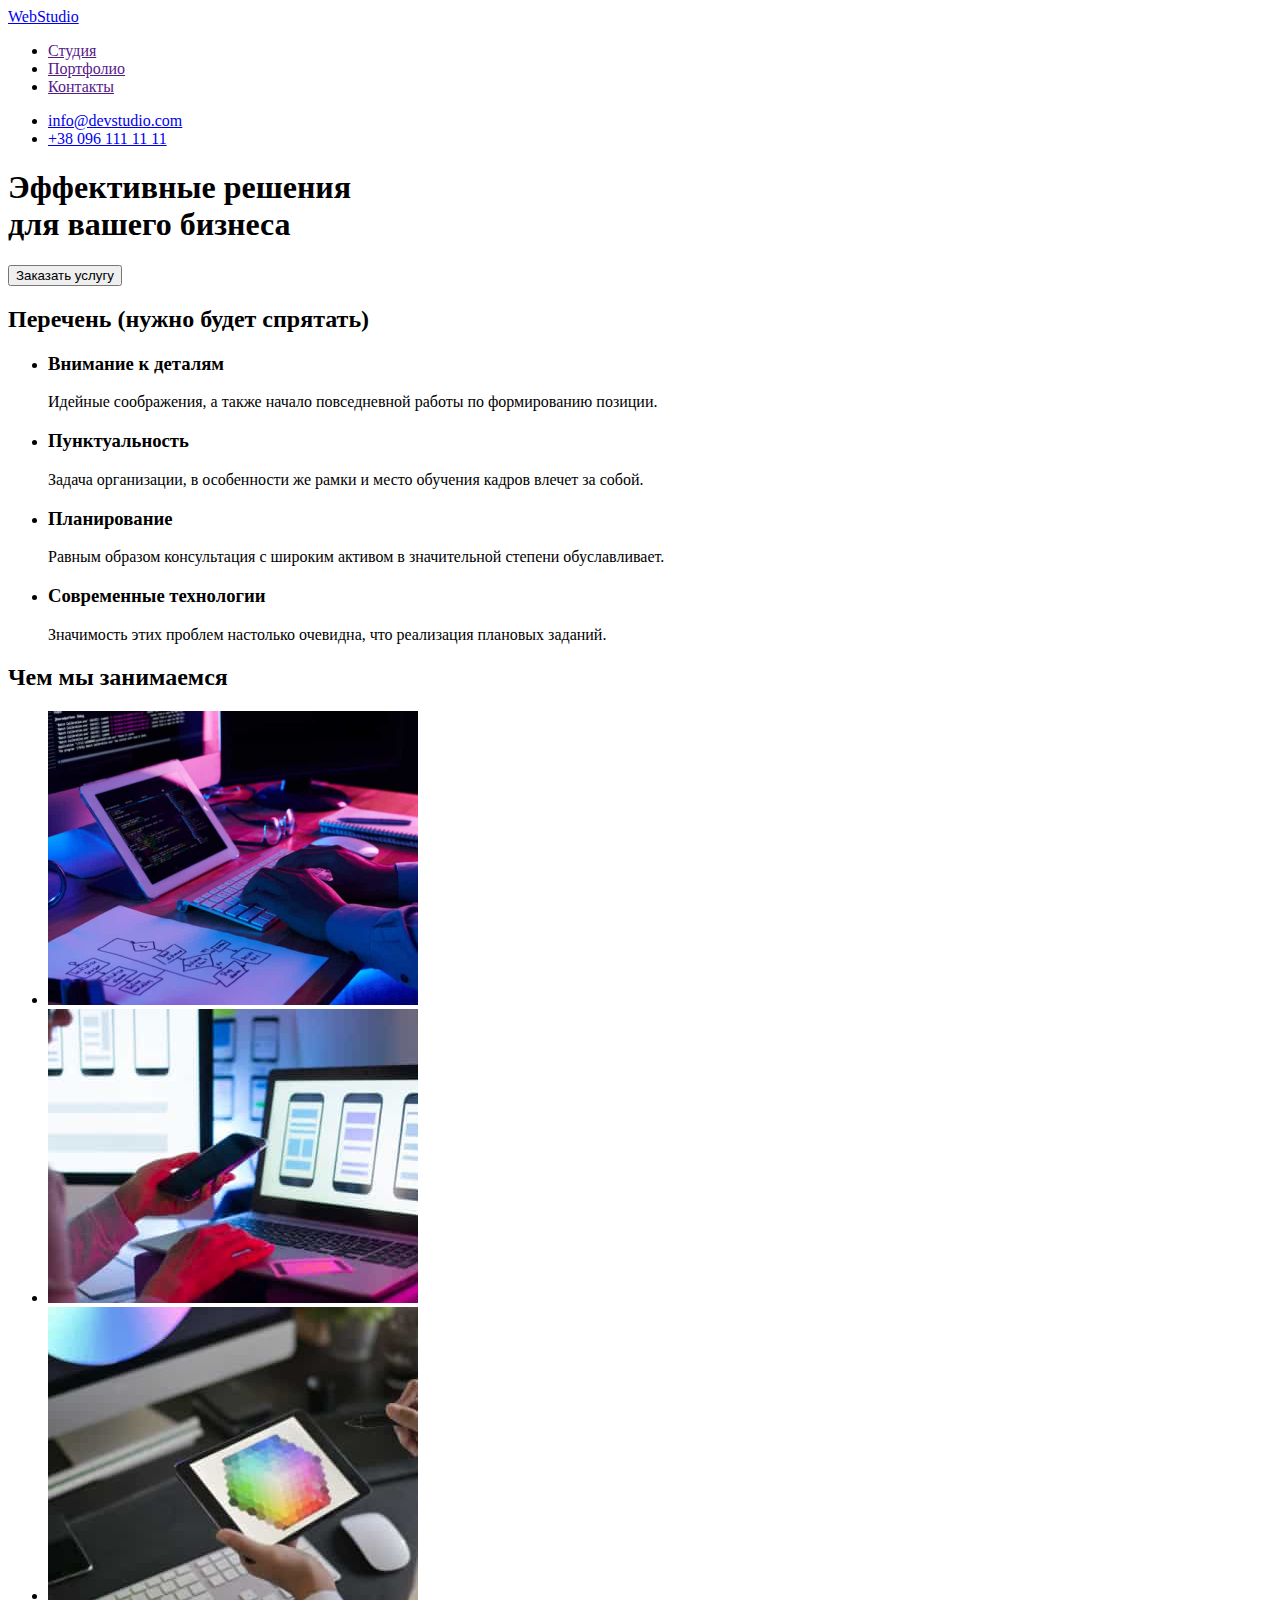
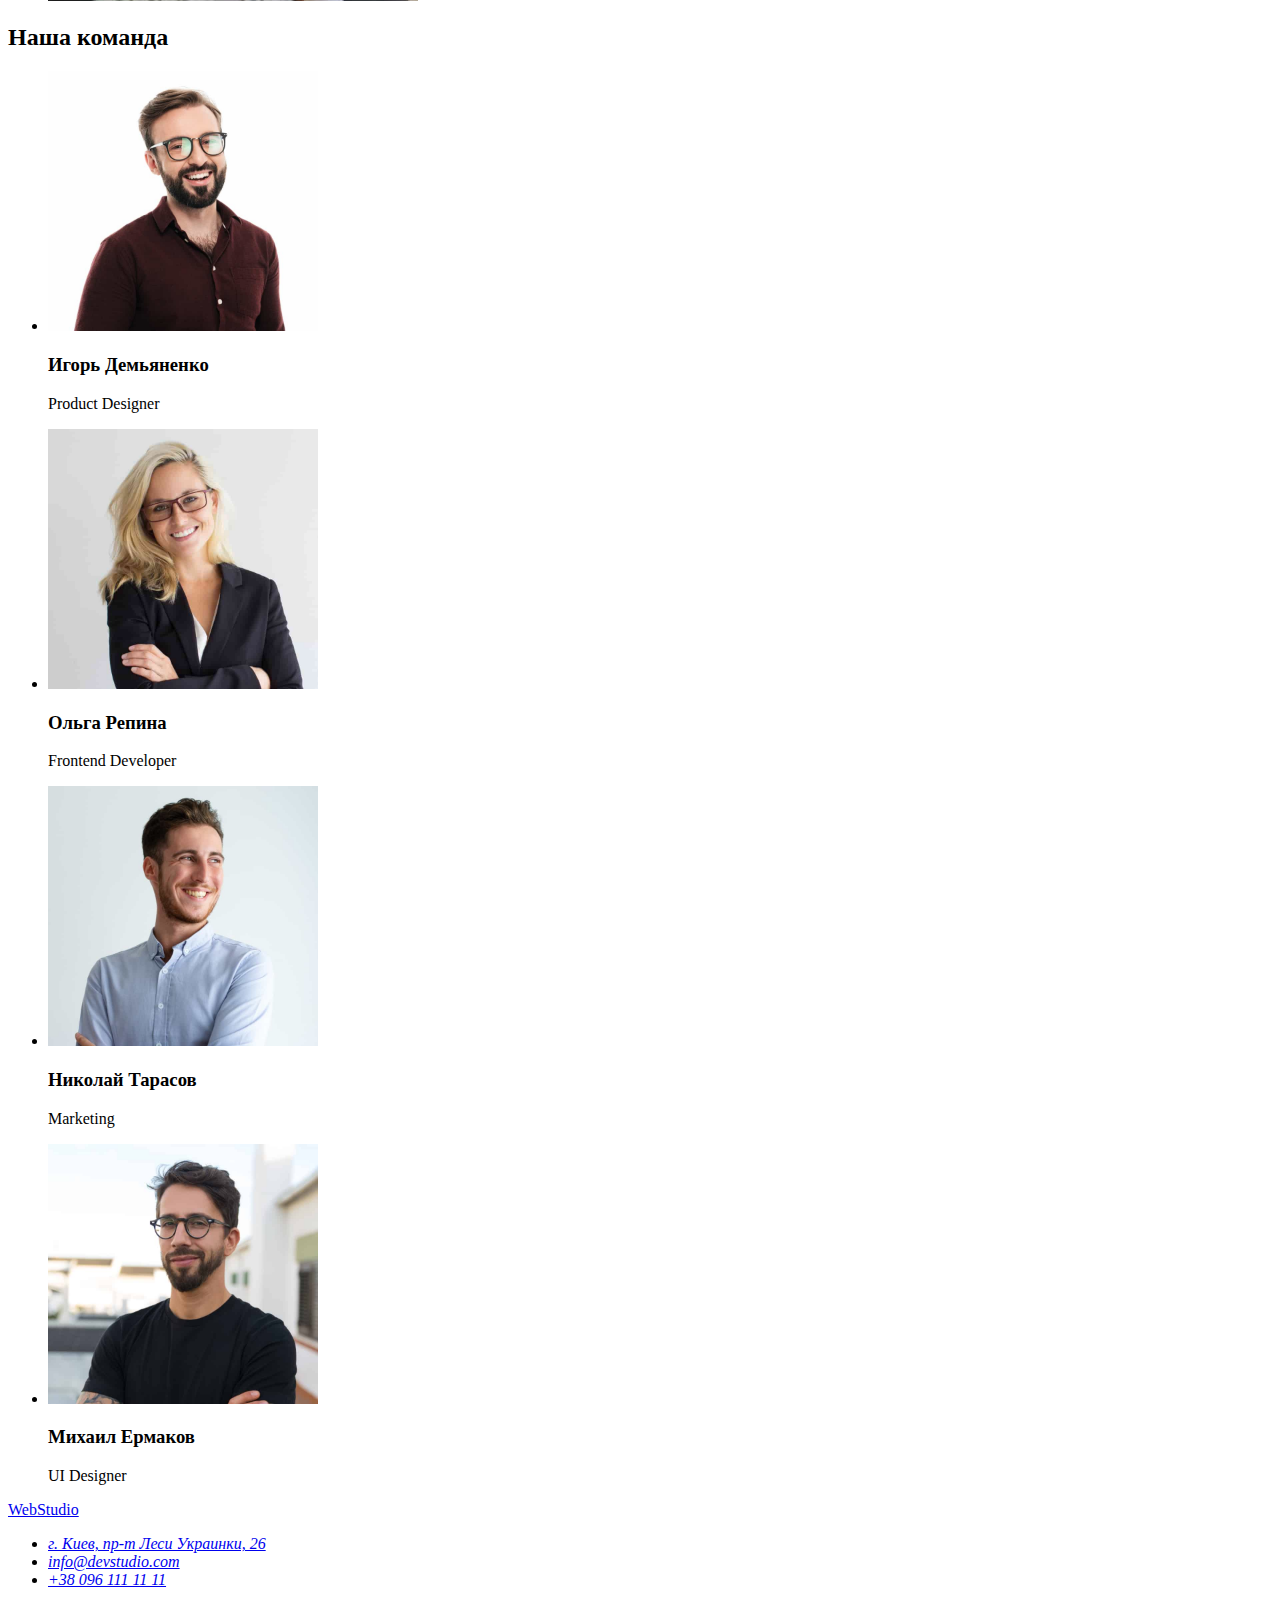
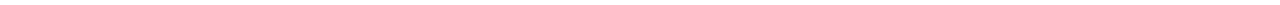
==== index.html @ 1e8e391a "Goit-markup-hw-02-Tsymbaliuk" ====
<!DOCTYPE html>
<html lang="ru">
<head>
    <meta charset="UTF-8">
    <meta http-equiv="X-UA-Compatible" content="IE=edge">
    <meta name="viewport" content="width=device-width, initial-scale=1.0">
    <title>Goit-markup-hw-01</title>
</head>

<body>

    <!--Header-->
    <header>
        <nav>
            <a href="./img/Logo_WebStudio.jpg">WebStudio</a>
            <ul>
                <li><a href="">Студия</a></li>
                <li><a href="">Портфолио</a></li>
                <li><a href="">Контакты</a></li>
            </ul>
        </nav>

            <ul>
                <li><a href="info@devstudio.com">info@devstudio.com</a></li>
                <li><a href="tel:+380961111111">+38 096 111 11 11</a></li>
            </ul>
    </header>

    <!--Main-->
    <main>
        <section>
            <h1>Эффективные решения <br/> для вашего бизнеса</h1>
            <button type="button">Заказать услугу</button>
        </section>

        <section>
            <h2>Перечень (нужно будет спрятать)</h2>
            <ul>
                <li>
                    <h3>Внимание к деталям</h3>
                    <p>Идейные соображения, а также начало повседневной работы по формированию позиции.</p>
                </li>

                <li>
                    <h3>Пунктуальность</h3>
                    <p>Задача организации, в особенности же рамки и место обучения кадров влечет за собой.</p>
                </li>
                <li>
                    <h3>Планирование</h3>
                    <p>Равным образом консультация с широким активом в значительной степени обуславливает.</p>
                </li>
                <li>
                    <h3>Современные технологии</h3>
                    <p>Значимость этих проблем настолько очевидна, что реализация плановых заданий.</p>
                </li>
            </ul>
        </section>

        <section>
            <h2>Чем мы занимаемся</h2>
            <ul>
                <li>
                    <img src="./img/Foto_1.jpg" alt="Programist pratsue za noutom" width="370" height="294">
                </li>

                <li>
                    <img src="./img/Foto_2.jpg" alt="Programist z telefonom ta noutom" width="370" height="294">
                </li>

                <li>
                    <img src="./img/Foto_3.jpg" alt="Ipad v rukah klienta" width="370" height="294">
                </li>
            </ul>
        </section>

        <section>
            <h2>Наша команда</h2>
                <ul>
                    <li>
                        <img src="./img/Igor.jpg" alt="Foto Igor" width="270" height="260">
                            <h3>Игорь Демьяненко</h3>
                                <p lang="en">Product Designer</p>
                    </li>
                    <li>
                        <img src="./img/Olga.jpg" alt="Foto Olga" width="270" height="260">
                            <h3>Ольга Репина</h3>
                                <p lang="en">Frontend Developer</p>
                    </li>
                    <li>
                        <img src="./img/Nikolay.jpg" alt="Foto Nikolay" width="270" height="260">
                            <h3>Николай Тарасов</h3>
                                <p lang="en">Marketing</p>
                    </li>
                    <li>
                        <img src="./img/Mihail.jpg" alt="Foto Mihail" width="270" height="260">
                            <h3>Михаил Ермаков</h3>
                                <p lang="en">UI Designer</p>
                    </li>
                </ul>
        </section>
    </main>

    <!--Fotter-->
    <footer>
        <div>
            <a href="./img/Logo_WebStudio.jpg">WebStudio</a>
            <address>
                <ul>
                    <li><a href="https://goo.gl/maps/1LbGTkgGGpXqYZ2G8" target="_blank" rel="noopener noreferrer">г. Киев, пр-т Леси Украинки, 26</a></li>
                    <li><a href="info@devstudio.com">info@devstudio.com</a></li>
                    <li><a href="tel:+380961111111">+38 096 111 11 11</a></li>
                </ul>
            </address>
        </div>
    </footer>

</body>
</html>
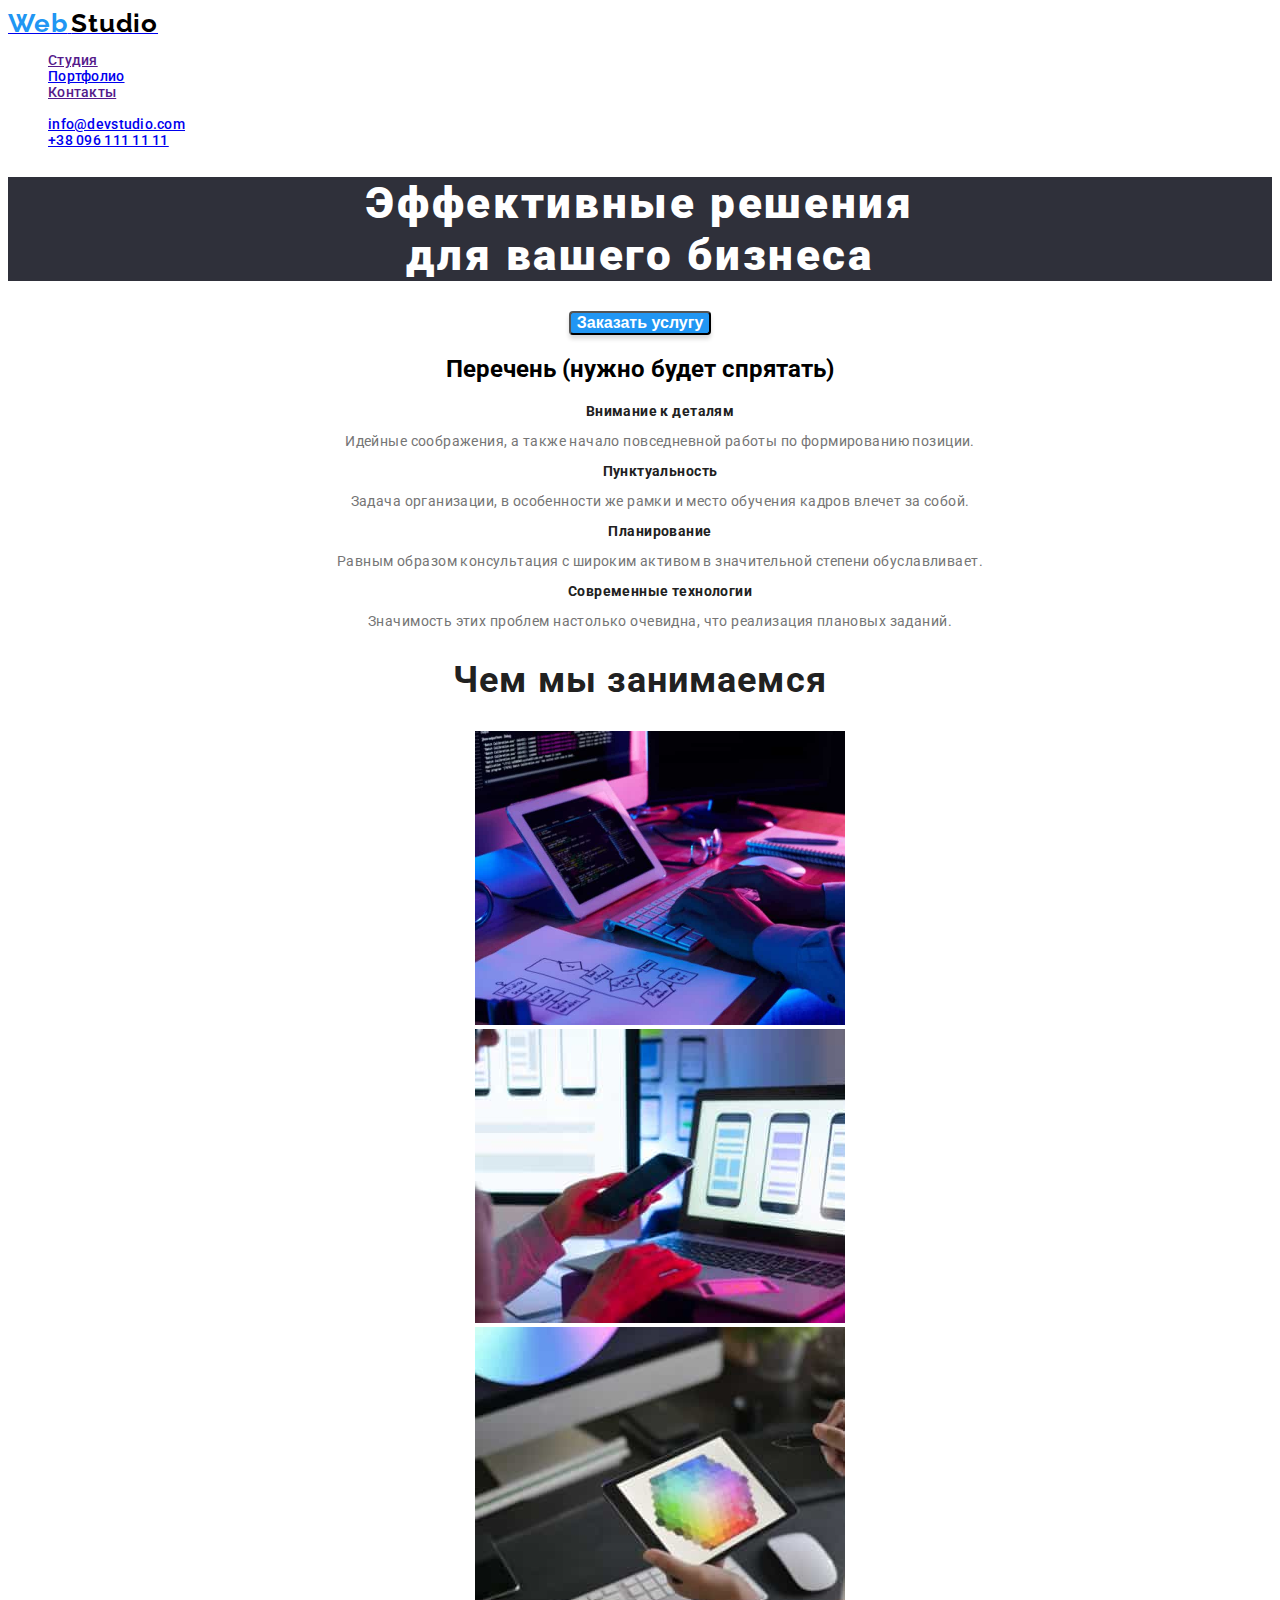
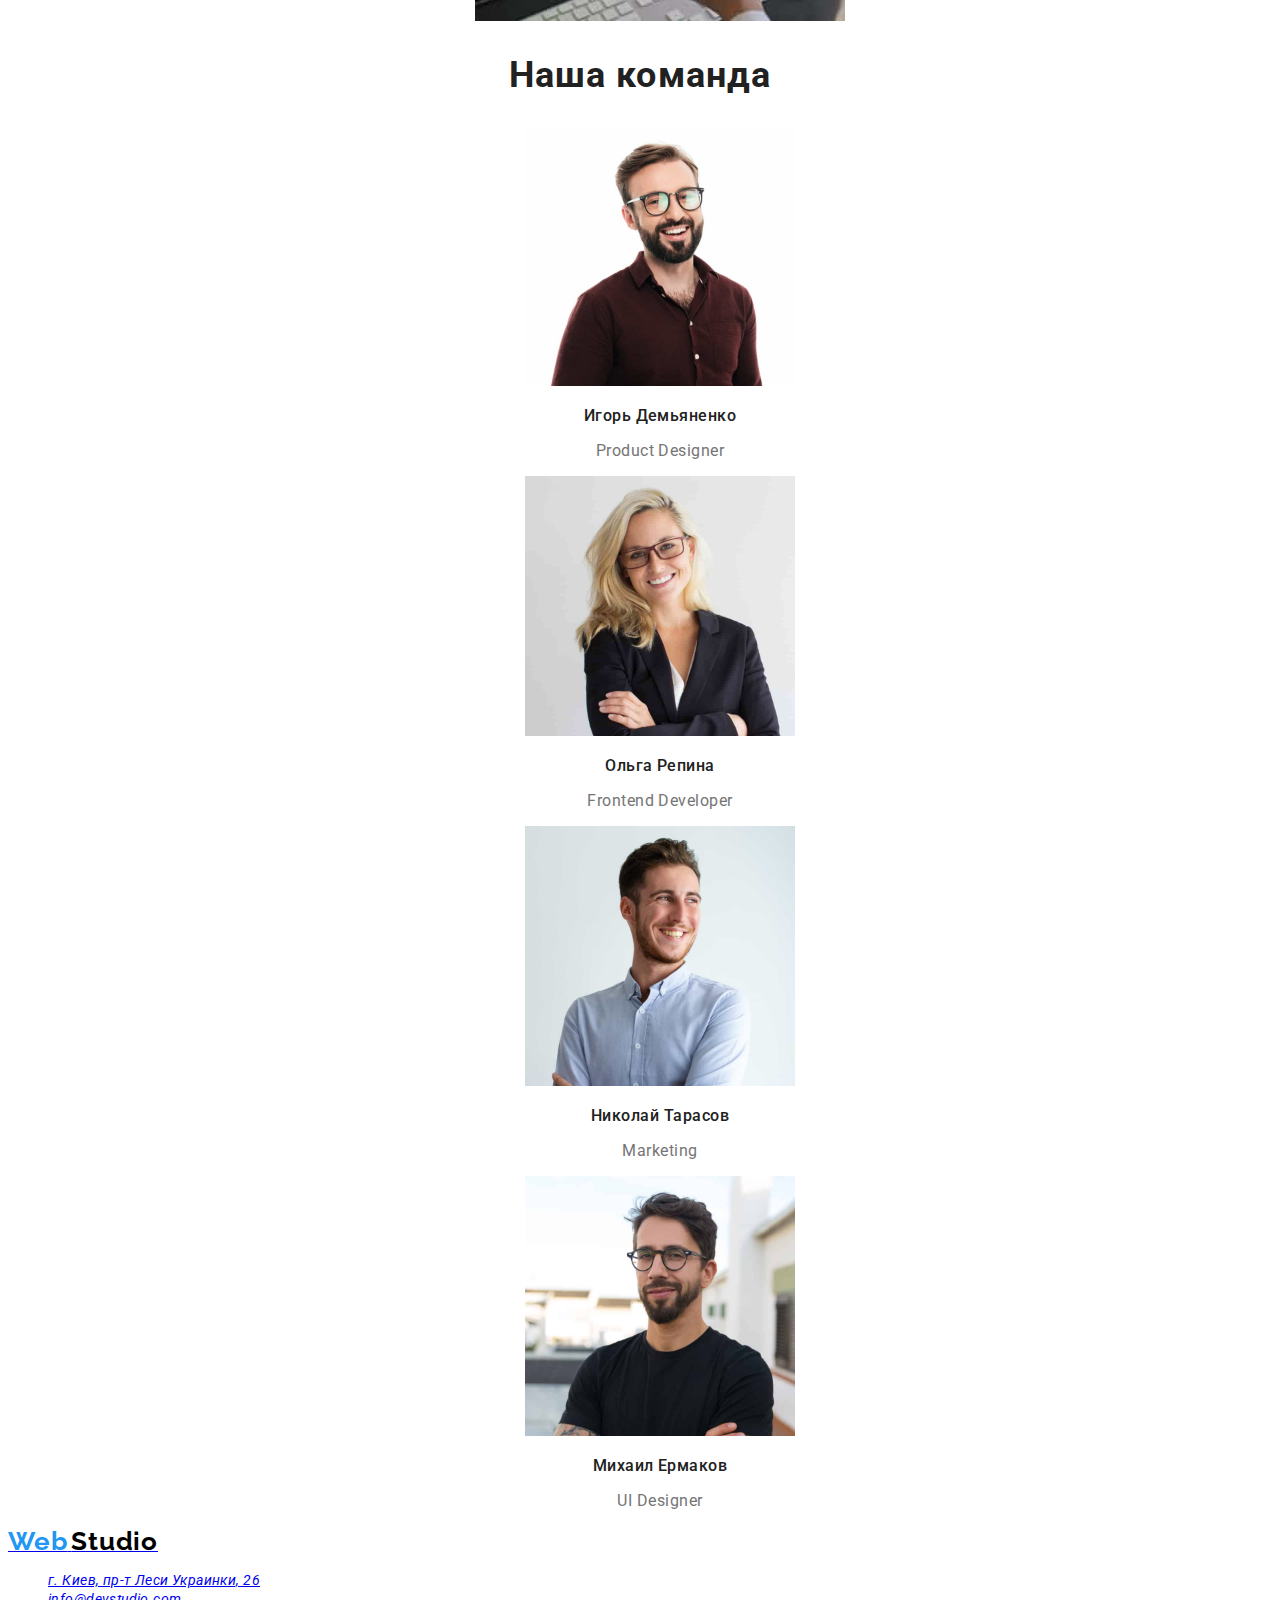
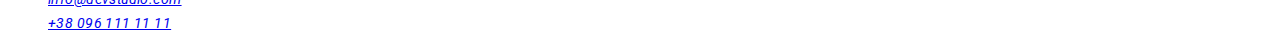
==== commit aaf1ba56: "Goit-markup-hw-02-Tsymbaliuk" ====
--- a/index.html
+++ b/index.html
@@ -4,111 +4,120 @@
     <meta charset="UTF-8">
     <meta http-equiv="X-UA-Compatible" content="IE=edge">
     <meta name="viewport" content="width=device-width, initial-scale=1.0">
-    <title>Goit-markup-hw-01</title>
+    <title>Goit-markup-hw-02</title>
+    <link href="https://fonts.googleapis.com/css2?family=Raleway:wght@700&family=Roboto:wght@400;500;700;900&display=swap"
+    rel="stylesheet"/>
+    <link rel="stylesheet" href="./css/styles.css"/>
 </head>
 
 <body>
 
     <!--Header-->
-    <header>
-        <nav>
-            <a href="./img/Logo_WebStudio.jpg">WebStudio</a>
-            <ul>
-                <li><a href="">Студия</a></li>
-                <li><a href="">Портфолио</a></li>
-                <li><a href="">Контакты</a></li>
+    <header class="header">
+        <nav class="header-nav link">
+            <a href="./img/Logo_WebStudio.jpg">
+                <span class="header-logo-web link">Web</span>
+                    <span class="header-logo-studio link">Studio</span>
+            </a>
+            <ul class="header-list">
+                <li class="header-item link"><a href="">Студия</a></li>
+                <li class="header-item link"><a href="./portfolio.html">Портфолио</a></li>
+                <li class="header-item link"><a href="">Контакты</a></li>
             </ul>
         </nav>
 
             <ul>
-                <li><a href="info@devstudio.com">info@devstudio.com</a></li>
-                <li><a href="tel:+380961111111">+38 096 111 11 11</a></li>
+                <li class="header-mail link"><a href="info@devstudio.com">info@devstudio.com</a></li>
+                <li class="header-tel link"><a href="tel:+380961111111">+38 096 111 11 11</a></li>
             </ul>
     </header>
 
     <!--Main-->
     <main>
         <section>
-            <h1>Эффективные решения <br/> для вашего бизнеса</h1>
-            <button type="button">Заказать услугу</button>
+            <h1 class="first-title">Эффективные решения <br/> для вашего бизнеса</h1>
+            <button type="button" class="header-button">Заказать услугу</button>
         </section>
 
         <section>
-            <h2>Перечень (нужно будет спрятать)</h2>
-            <ul>
-                <li>
-                    <h3>Внимание к деталям</h3>
-                    <p>Идейные соображения, а также начало повседневной работы по формированию позиции.</p>
+            <h2 class="second-title">Перечень (нужно будет спрятать)</h2>
+            <ul class="sekond-list">
+                <li class="second-item">
+                    <h3 class="second-name">Внимание к деталям</h3>
+                    <p class="second-text">Идейные соображения, а также начало повседневной работы по формированию позиции.</p>
                 </li>
 
-                <li>
-                    <h3>Пунктуальность</h3>
-                    <p>Задача организации, в особенности же рамки и место обучения кадров влечет за собой.</p>
+                <li class="second-item">
+                    <h3 class="second-name">Пунктуальность</h3>
+                    <p class="second-text">Задача организации, в особенности же рамки и место обучения кадров влечет за собой.</p>
                 </li>
-                <li>
-                    <h3>Планирование</h3>
-                    <p>Равным образом консультация с широким активом в значительной степени обуславливает.</p>
+                <li class="second-item">
+                    <h3 class="second-name">Планирование</h3>
+                    <p class="second-text">Равным образом консультация с широким активом в значительной степени обуславливает.</p>
                 </li>
-                <li>
-                    <h3>Современные технологии</h3>
-                    <p>Значимость этих проблем настолько очевидна, что реализация плановых заданий.</p>
+                <li class="second-item">
+                    <h3 class="second-name">Современные технологии</h3>
+                    <p class="second-text">Значимость этих проблем настолько очевидна, что реализация плановых заданий.</p>
                 </li>
             </ul>
         </section>
 
         <section>
-            <h2>Чем мы занимаемся</h2>
-            <ul>
-                <li>
+            <h2 class="third-title">Чем мы занимаемся</h2>
+            <ul class="foto-list">
+                <li class="foto-item">
                     <img src="./img/Foto_1.jpg" alt="Programist pratsue za noutom" width="370" height="294">
                 </li>
 
-                <li>
+                <li class="foto-item">
                     <img src="./img/Foto_2.jpg" alt="Programist z telefonom ta noutom" width="370" height="294">
                 </li>
 
-                <li>
+                <li class="foto-item">
                     <img src="./img/Foto_3.jpg" alt="Ipad v rukah klienta" width="370" height="294">
                 </li>
             </ul>
         </section>
 
         <section>
-            <h2>Наша команда</h2>
-                <ul>
-                    <li>
+            <h2 class="fourth-title">Наша команда</h2>
+                <ul class="name-list">
+                    <li class="name-item">
                         <img src="./img/Igor.jpg" alt="Foto Igor" width="270" height="260">
-                            <h3>Игорь Демьяненко</h3>
-                                <p lang="en">Product Designer</p>
+                            <h3 class="name">Игорь Демьяненко</h3>
+                                <p lang="en" class="work-item">Product Designer</p>
                     </li>
-                    <li>
+                    <li class="name-item">
                         <img src="./img/Olga.jpg" alt="Foto Olga" width="270" height="260">
-                            <h3>Ольга Репина</h3>
-                                <p lang="en">Frontend Developer</p>
+                            <h3 class="name">Ольга Репина</h3>
+                                <p lang="en" class="work-item">Frontend Developer</p>
                     </li>
-                    <li>
+                    <li class="name-item">
                         <img src="./img/Nikolay.jpg" alt="Foto Nikolay" width="270" height="260">
-                            <h3>Николай Тарасов</h3>
-                                <p lang="en">Marketing</p>
+                            <h3 class="name">Николай Тарасов</h3>
+                                <p lang="en" class="work-item">Marketing</p>
                     </li>
-                    <li>
+                    <li class="name-item">
                         <img src="./img/Mihail.jpg" alt="Foto Mihail" width="270" height="260">
-                            <h3>Михаил Ермаков</h3>
-                                <p lang="en">UI Designer</p>
+                            <h3 class="name">Михаил Ермаков</h3>
+                                <p lang="en" class="work-item">UI Designer</p>
                     </li>
                 </ul>
         </section>
     </main>
 
     <!--Fotter-->
-    <footer>
+    <footer class="footer">
         <div>
-            <a href="./img/Logo_WebStudio.jpg">WebStudio</a>
+            <a href="./img/Logo_WebStudio.jpg">
+                <span class="footer-logo-web link">Web</span>
+                <span class="footer-logo-studio link">Studio</span>
+            </a>
             <address>
-                <ul>
-                    <li><a href="https://goo.gl/maps/1LbGTkgGGpXqYZ2G8" target="_blank" rel="noopener noreferrer">г. Киев, пр-т Леси Украинки, 26</a></li>
-                    <li><a href="info@devstudio.com">info@devstudio.com</a></li>
-                    <li><a href="tel:+380961111111">+38 096 111 11 11</a></li>
+                <ul class="footer-list">
+                    <li class="footer-sait link"><a href="https://goo.gl/maps/1LbGTkgGGpXqYZ2G8" target="_blank" rel="noopener noreferrer">г. Киев, пр-т Леси Украинки, 26</a></li>
+                    <li class="footer-mail link"><a href="info@devstudio.com">info@devstudio.com</a></li>
+                    <li class="footer-tel link"><a href="tel:+380961111111">+38 096 111 11 11</a></li>
                 </ul>
             </address>
         </div>
--- a/css/styles.css
+++ b/css/styles.css
@@ -0,0 +1,162 @@
+/* Heder*/
+
+.header-logo-web,
+.footer-logo-web {
+    font-family: Raleway;
+    font-weight: 700;
+    font-size: 26px;
+    line-height: 1,19;
+    letter-spacing: 0.03em;
+    color: #2196F3;
+}
+
+.header-logo-studio,
+.footer-logo-studio {
+    font-family: Raleway;
+    font-weight: 700;
+    font-size: 26px;
+    line-height: 1,19;
+    letter-spacing: 0.03em;
+    color: #000000;
+}
+
+ul {
+    list-style: none;
+}
+
+.header-list {
+    font-family: Roboto;
+    font-weight: 500;
+    font-size: 14px;
+    line-height: 1,14;
+    letter-spacing: 0.02em;
+    color: #212121;
+}
+
+.header-list:hover,
+.header-list:focus,
+.header-list:active {
+    color: #2196F3;
+}
+
+.link {
+    text-decoration: none;
+}
+
+.header-mail, 
+.header-tel {
+    font-family: Roboto;
+    font-weight: 500;
+    font-size: 14px;
+    line-height: 1,14;
+    letter-spacing: 0.02em;
+    color: #757575;
+}
+
+.header-mail:hover,
+.header-mail:focus,
+.header-mail:active,
+.header-tel:hover,
+.header-tel:focus,
+.header-tel:active {
+    color: #2196F3;
+}
+
+/* Main */
+
+main {
+   font-family: Roboto;
+    text-align: center;
+}
+
+.first-title {
+    font-weight: 900;
+    font-size: 44px;
+    line-height: 1,36;
+    letter-spacing: 0.06em;
+    background: #2F303A;
+    color: #FFFFFF;
+}
+
+.header-button {
+    font-weight: 700;
+    font-size: 16px;
+    line-height: 1,88;
+    color: #FFFFFF;
+    background: #2196F3;
+    box-shadow: 0px 4px 4px rgba(0, 0, 0, 0.15);
+    border-radius: 4px;
+}
+
+.second-name {
+    font-weight: 700;
+    font-size: 14px;
+    line-height: 1,14;
+    letter-spacing: 0.03em;
+    color: #212121;
+}
+
+.second-text {
+    font-weight: 400;
+    font-size: 14px;
+    line-height: 1,71;
+    letter-spacing: 0.03em;
+    color: #757575;
+}
+
+.third-title,
+.fourth-title {
+    font-weight: 700;
+    font-size: 36px;
+    line-height: 1,17;
+    text-align: center;
+    letter-spacing: 0.03em;
+    color: #212121;
+}
+
+.foto-item {
+    text-align: center;
+}
+
+.name-list {
+    text-align: center;
+}
+.name {
+    font-weight: 500;
+    font-size: 16px;
+    line-height: 1,19;
+    letter-spacing: 0.03em;
+    color: #212121;
+}
+
+.work-item {
+    font-weight: 400;
+    font-size: 16px;
+    line-height: 1,19;
+    letter-spacing: 0.03em;
+    color: #757575;
+}
+
+/* Footer */
+
+
+.footer-list {
+    font-family: Roboto;
+}
+
+.footer-sait {
+    font-weight: 400;
+    font-size: 14px;
+    line-height: 1,71;
+    letter-spacing: 0.03em;
+    color: #FFFFFF;
+}
+
+.footer-mail,
+.footer-tel {
+    font-weight: 400;
+    font-size: 14px;
+    line-height: 1.71;
+    letter-spacing: 0.03em;
+    color: rgba(255, 255, 255, 0.6);
+}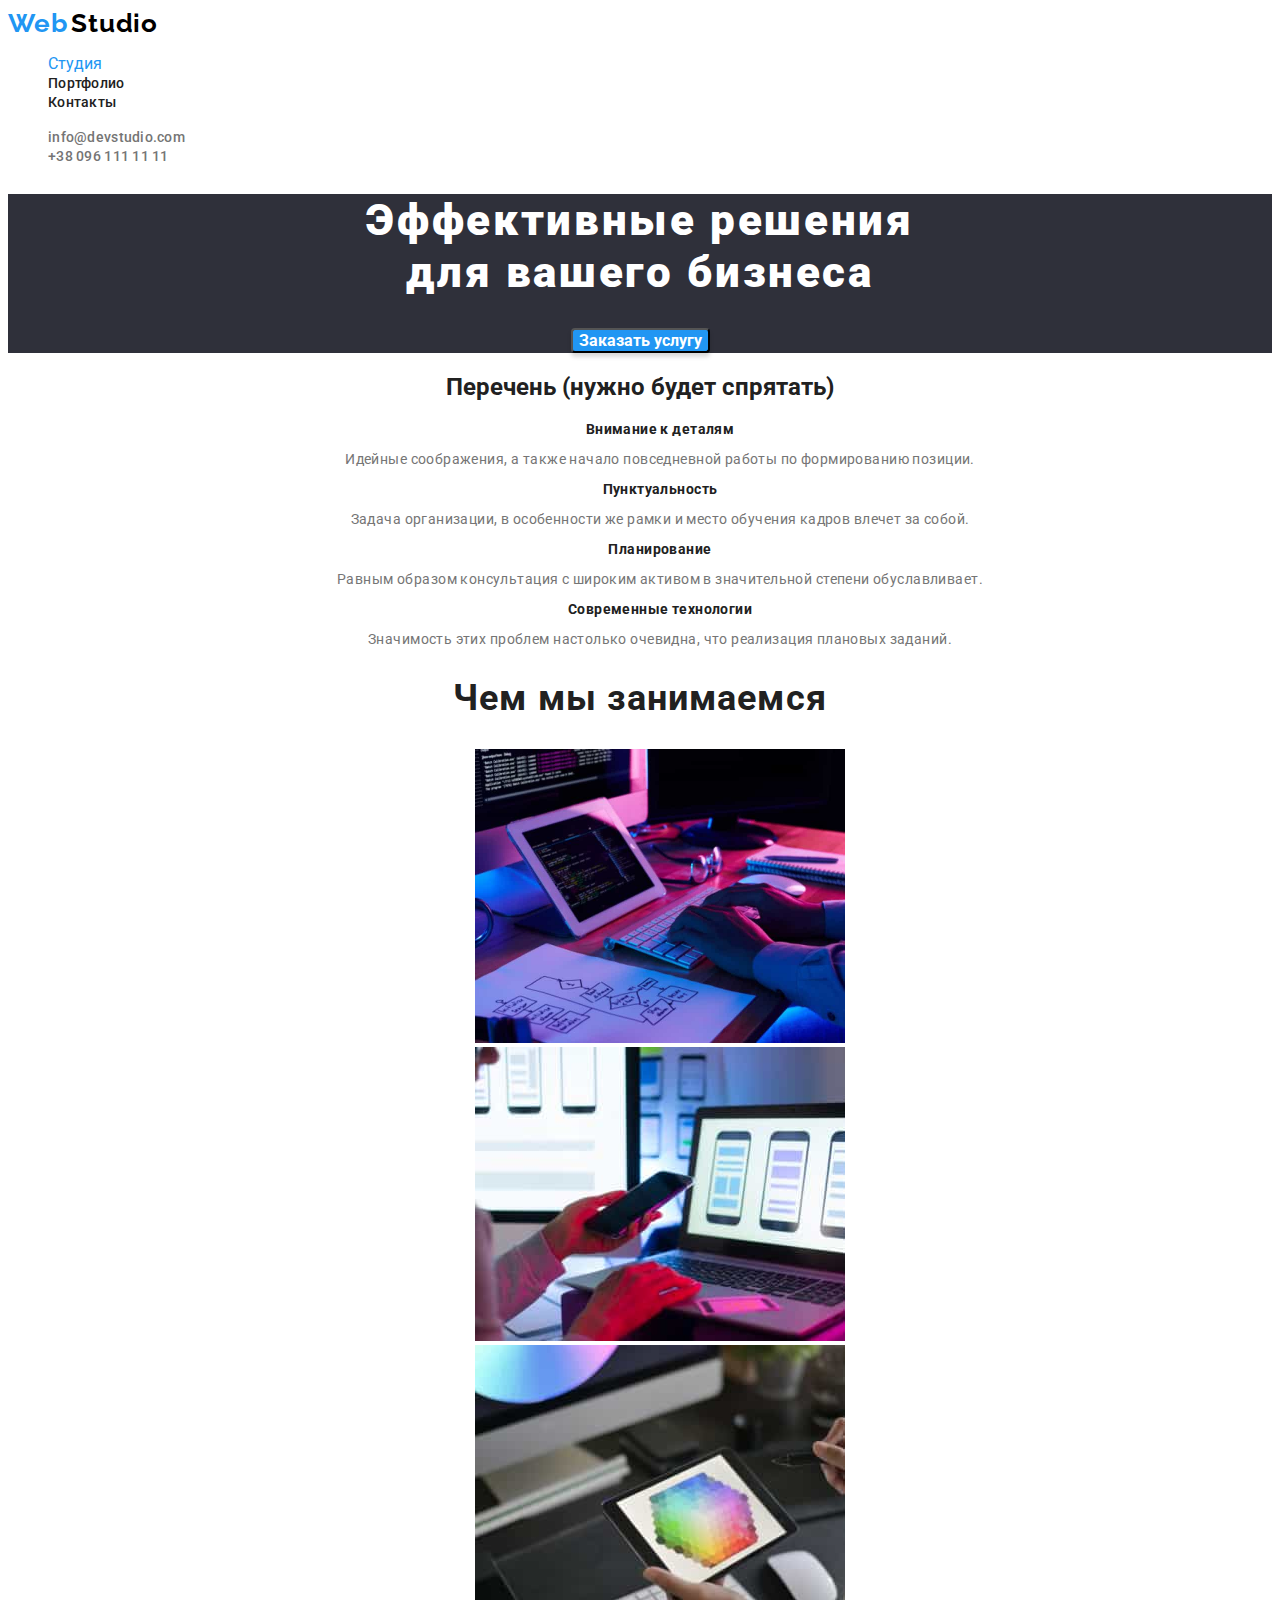
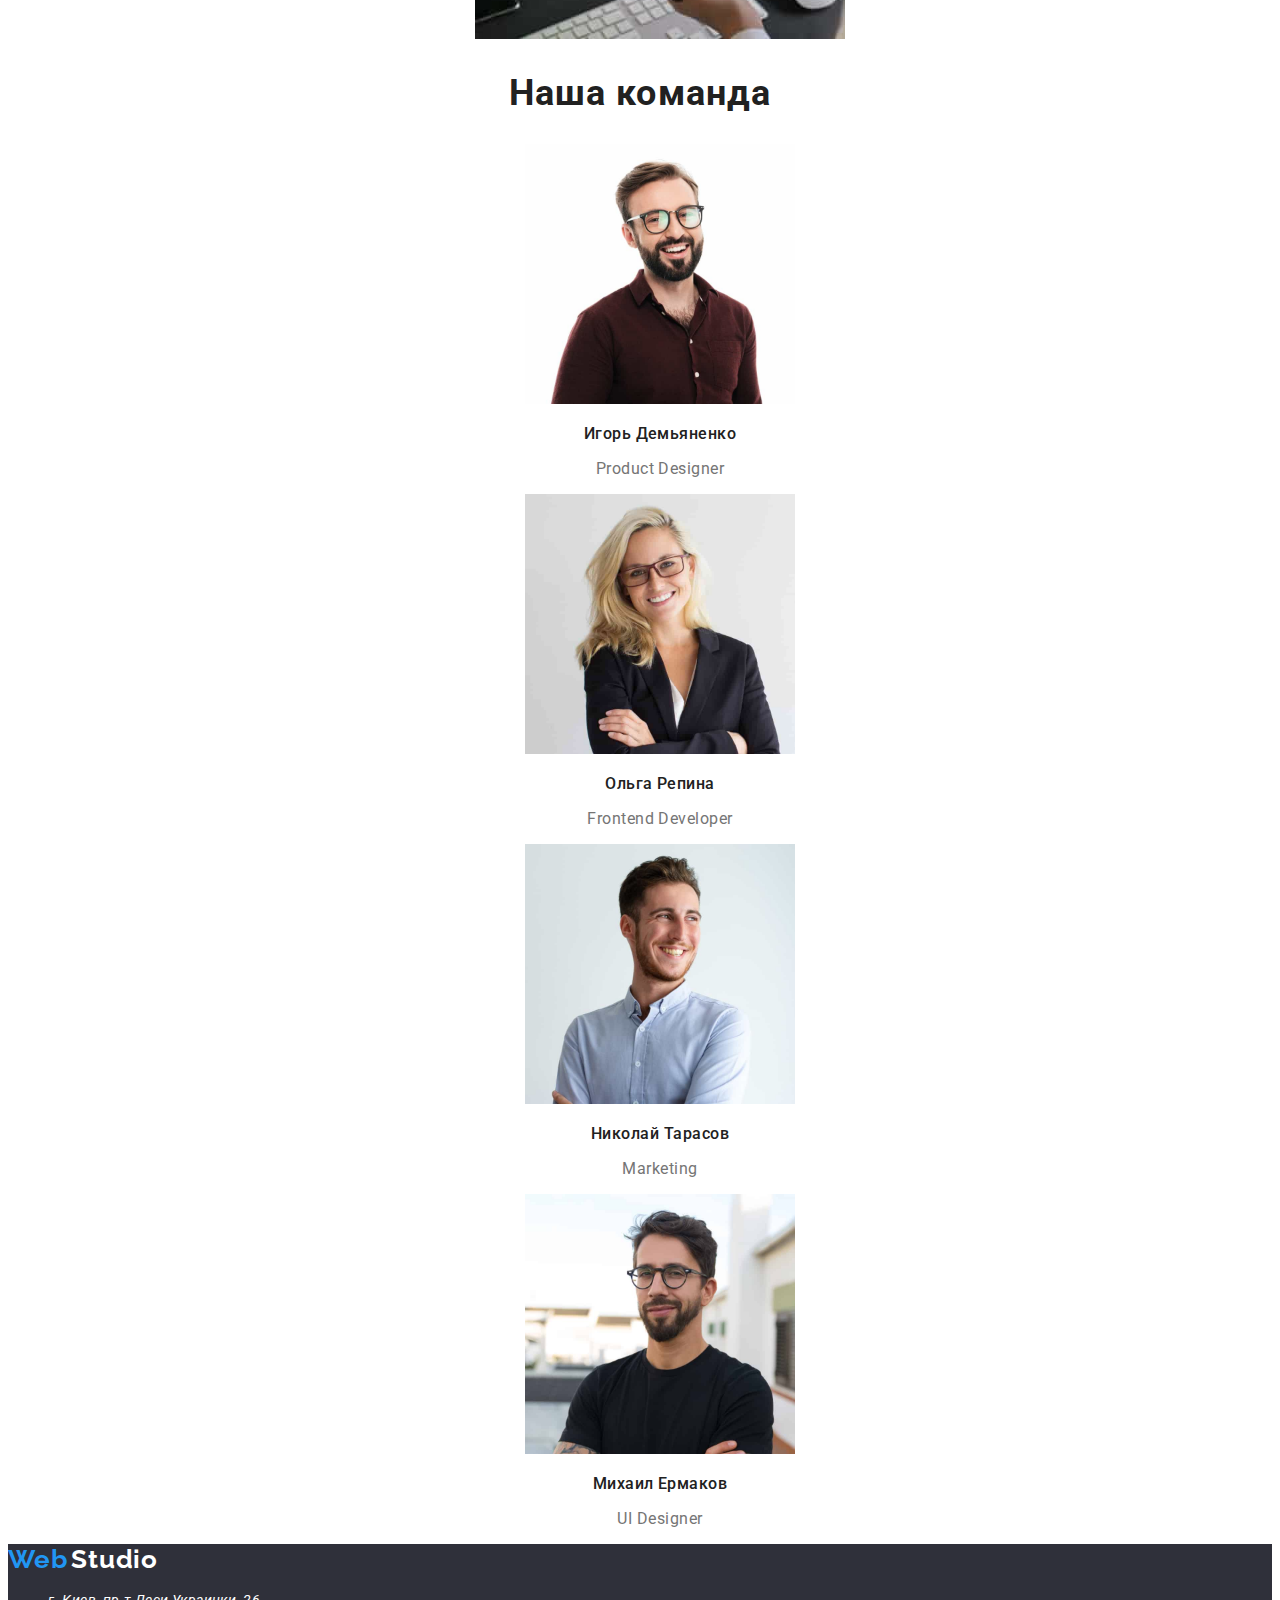
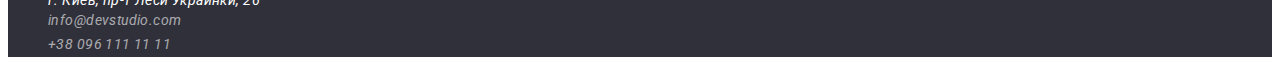
==== commit 3ea05396: "Goit-markup-hw-02-Tsymbaliuk" ====
--- a/index.html
+++ b/index.html
@@ -5,8 +5,10 @@
     <meta http-equiv="X-UA-Compatible" content="IE=edge">
     <meta name="viewport" content="width=device-width, initial-scale=1.0">
     <title>Goit-markup-hw-02</title>
+    <link rel="preconnect" href="https://fonts.googleapis.com">
+    <link rel="preconnect" href="https://fonts.gstatic.com" crossorigin>
     <link href="https://fonts.googleapis.com/css2?family=Raleway:wght@700&family=Roboto:wght@400;500;700;900&display=swap"
-    rel="stylesheet"/>
+        rel="stylesheet"/>
     <link rel="stylesheet" href="./css/styles.css"/>
 </head>
 
@@ -14,28 +16,28 @@
 
     <!--Header-->
     <header class="header">
-        <nav class="header-nav link">
-            <a href="./img/Logo_WebStudio.jpg">
-                <span class="header-logo-web link">Web</span>
-                    <span class="header-logo-studio link">Studio</span>
+        <nav class="header-nav">
+            <a href="./img/Logo_WebStudio.jpg" class="link">
+                <span class="header-logo-web">Web</span>
+                    <span class="header-logo-studio">Studio</span>
             </a>
             <ul class="header-list">
-                <li class="header-item link"><a href="">Студия</a></li>
-                <li class="header-item link"><a href="./portfolio.html">Портфолио</a></li>
-                <li class="header-item link"><a href="">Контакты</a></li>
+                <li><a href="" class="header-item-studia link">Студия</a></li>
+                <li><a href="./portfolio.html" class="header-item link">Портфолио</a></li>
+                <li><a href="" class="header-item link">Контакты</a></li>
             </ul>
         </nav>
 
             <ul>
-                <li class="header-mail link"><a href="info@devstudio.com">info@devstudio.com</a></li>
-                <li class="header-tel link"><a href="tel:+380961111111">+38 096 111 11 11</a></li>
+                <li><a href="info@devstudio.com" class="header-mail link">info@devstudio.com</a></li>
+                <li><a href="tel:+380961111111" class="header-tel link">+38 096 111 11 11</a></li>
             </ul>
     </header>
 
     <!--Main-->
     <main>
-        <section>
-            <h1 class="first-title">Эффективные решения <br/> для вашего бизнеса</h1>
+        <section class="first-title">
+            <h1 class="first-title-name">Эффективные решения <br/> для вашего бизнеса</h1>
             <button type="button" class="header-button">Заказать услугу</button>
         </section>
 
@@ -109,15 +111,15 @@
     <!--Fotter-->
     <footer class="footer">
         <div>
-            <a href="./img/Logo_WebStudio.jpg">
-                <span class="footer-logo-web link">Web</span>
-                <span class="footer-logo-studio link">Studio</span>
+            <a href="./img/Logo_WebStudio.jpg" class="link">
+                <span class="footer-logo-web">Web</span>
+                    <span class="footer-logo-studio">Studio</span>
             </a>
             <address>
                 <ul class="footer-list">
-                    <li class="footer-sait link"><a href="https://goo.gl/maps/1LbGTkgGGpXqYZ2G8" target="_blank" rel="noopener noreferrer">г. Киев, пр-т Леси Украинки, 26</a></li>
-                    <li class="footer-mail link"><a href="info@devstudio.com">info@devstudio.com</a></li>
-                    <li class="footer-tel link"><a href="tel:+380961111111">+38 096 111 11 11</a></li>
+                    <li><a href="https://goo.gl/maps/1LbGTkgGGpXqYZ2G8" target="_blank" rel="noopener noreferrer" class="footer-sait link">г. Киев, пр-т Леси Украинки, 26</a></li>
+                    <li><a href="info@devstudio.com" class="footer-mail link">info@devstudio.com</a></li>
+                    <li><a href="tel:+380961111111" class="footer-tel link">+38 096 111 11 11</a></li>
                 </ul>
             </address>
         </div>
--- a/css/styles.css
+++ b/css/styles.css
@@ -1,8 +1,12 @@
 /* Heder*/
+body {
+    font-family: "Roboto", sant-serif;
+    color: #212121;
+}
 
 .header-logo-web,
 .footer-logo-web {
-    font-family: Raleway;
+    font-family: "Raleway", sant-serif;
     font-weight: 700;
     font-size: 26px;
     line-height: 1,19;
@@ -10,9 +14,8 @@
     color: #2196F3;
 }
 
-.header-logo-studio,
-.footer-logo-studio {
-    font-family: Raleway;
+.header-logo-studio {
+    font-family: "Raleway", sant-serif;
     font-weight: 700;
     font-size: 26px;
     line-height: 1,19;
@@ -24,18 +27,28 @@
     list-style: none;
 }
 
-.header-list {
-    font-family: Roboto;
+.header-item-studia {
+    color: #2196F3;
+}
+
+.header-item {
+    color: #212121;
     font-weight: 500;
     font-size: 14px;
     line-height: 1,14;
     letter-spacing: 0.02em;
-    color: #212121;
-}
-
-.header-list:hover,
-.header-list:focus,
-.header-list:active {
+}
+
+.header-item-portfolio {
+    font-weight: 500;
+    font-size: 14px;
+    line-height: 1,14;
+    letter-spacing: 0.02em;
+    color: #2196F3;
+}
+
+.header-item:hover,
+.header-item:focus {
     color: #2196F3;
 }
 
@@ -45,7 +58,6 @@
 
 .header-mail, 
 .header-tel {
-    font-family: Roboto;
     font-weight: 500;
     font-size: 14px;
     line-height: 1,14;
@@ -55,30 +67,31 @@
 
 .header-mail:hover,
 .header-mail:focus,
-.header-mail:active,
 .header-tel:hover,
-.header-tel:focus,
-.header-tel:active {
+.header-tel:focus {
     color: #2196F3;
 }
 
 /* Main */
 
 main {
-   font-family: Roboto;
     text-align: center;
 }
 
 .first-title {
+    background: #2F303A;
+}
+
+.first-title-name {
     font-weight: 900;
     font-size: 44px;
     line-height: 1,36;
     letter-spacing: 0.06em;
-    background: #2F303A;
     color: #FFFFFF;
 }
 
 .header-button {
+    font-family: "Roboto", sant-serif;
     font-weight: 700;
     font-size: 16px;
     line-height: 1,88;
@@ -86,6 +99,7 @@
     background: #2196F3;
     box-shadow: 0px 4px 4px rgba(0, 0, 0, 0.15);
     border-radius: 4px;
+    cursor: pointer;
 }
 
 .second-name {
@@ -93,7 +107,6 @@
     font-size: 14px;
     line-height: 1,14;
     letter-spacing: 0.03em;
-    color: #212121;
 }
 
 .second-text {
@@ -111,7 +124,6 @@
     line-height: 1,17;
     text-align: center;
     letter-spacing: 0.03em;
-    color: #212121;
 }
 
 .foto-item {
@@ -126,7 +138,6 @@
     font-size: 16px;
     line-height: 1,19;
     letter-spacing: 0.03em;
-    color: #212121;
 }
 
 .work-item {
@@ -140,8 +151,18 @@
 /* Footer */
 
 
-.footer-list {
-    font-family: Roboto;
+.footer {
+    font-family: "Roboto", sant-serif;
+    background: #2F303A;
+}
+
+.footer-logo-studio {
+    font-family: "Raleway", sant-serif;
+    font-weight: 700;
+    font-size: 26px;
+    line-height: 1, 19;
+    letter-spacing: 0.03em;
+    color: #FFFFFF;
 }
 
 .footer-sait {
@@ -159,4 +180,61 @@
     line-height: 1.71;
     letter-spacing: 0.03em;
     color: rgba(255, 255, 255, 0.6);
+}
+
+.footer-mail:hover,
+.footer-mail:focus,
+.footer-tel:hover,
+.footer-tel:focus,
+.footer-sait:hover,
+.footer-sait:focus {
+    color: #2196F3;
+}
+
+/* Portfolio */
+
+.portfolio-list {
+    font-family: "Roboto", sant-serif;
+    font-weight: 500;
+    font-size: 16px;
+    line-height: 1,63;
+    letter-spacing: 0.03em;
+    border-radius: 4px;
+    box-shadow: rgba(0, 0, 0, 0.1),rgba(0, 0, 0, 0.08), rgba(0, 0, 0, 0.12);
+    color: #212121;
+}
+
+.portfolio-item-all {
+    font-family: "Roboto", sant-serif;
+    color: #FFFFFF;
+    background: #2196F3;
+    cursor: pointer;
+}
+
+.portfolio-item {
+    font-family: "Roboto", sant-serif;
+    color: #212121;
+    cursor: pointer;
+}
+
+.portfolio-item:hover,
+.portfolio-item:focus {
+    color: #FFFFFF;
+    background: #2196F3;
+}
+
+.portfolio-list {
+    font-weight: 700;
+    font-size: 18px;
+    line-height: 2; /* тут задані значення font-size: 18px; line-height: 36px;*/
+    letter-spacing: 0.06em;
+    color: #212121;
+}
+
+.portfolio-text {
+    font-weight: 400;
+    font-size: 16px;
+    line-height: 1,88;
+    letter-spacing: 0.03em;
+    color: #757575;
 }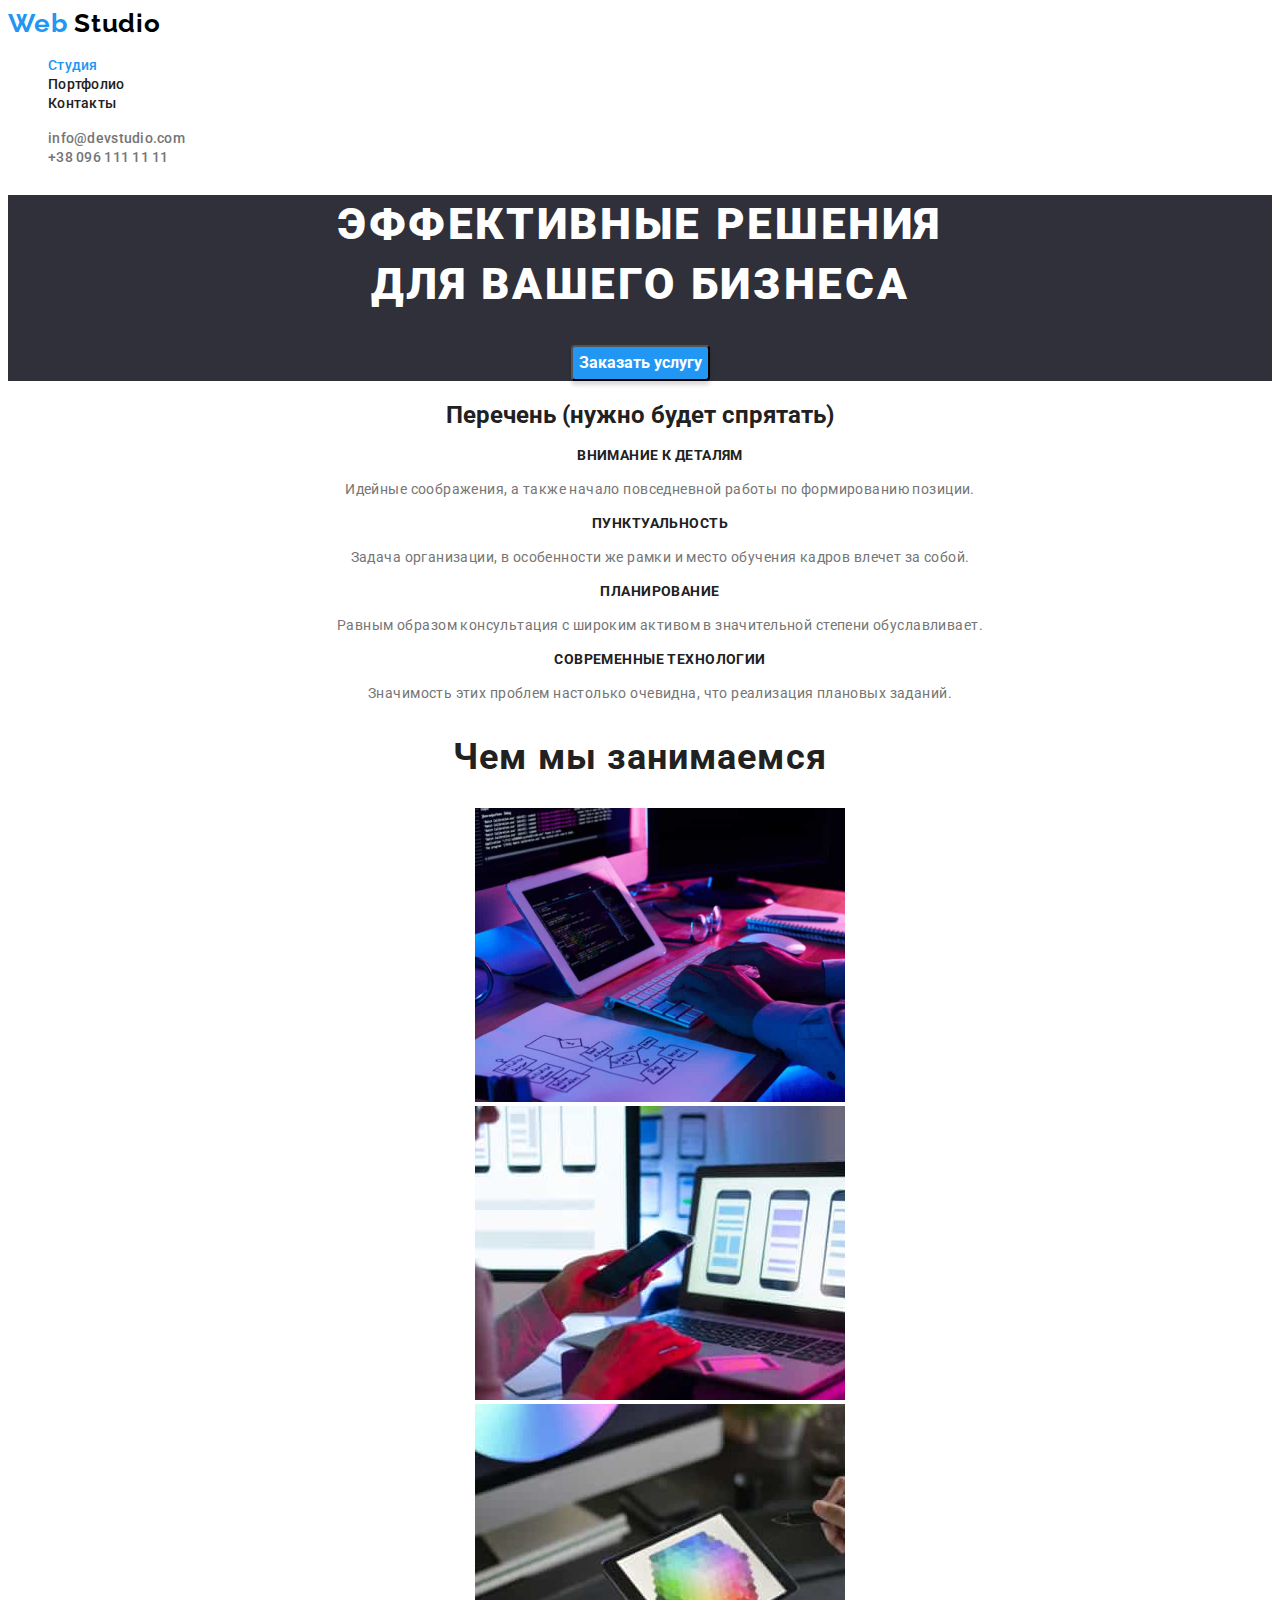
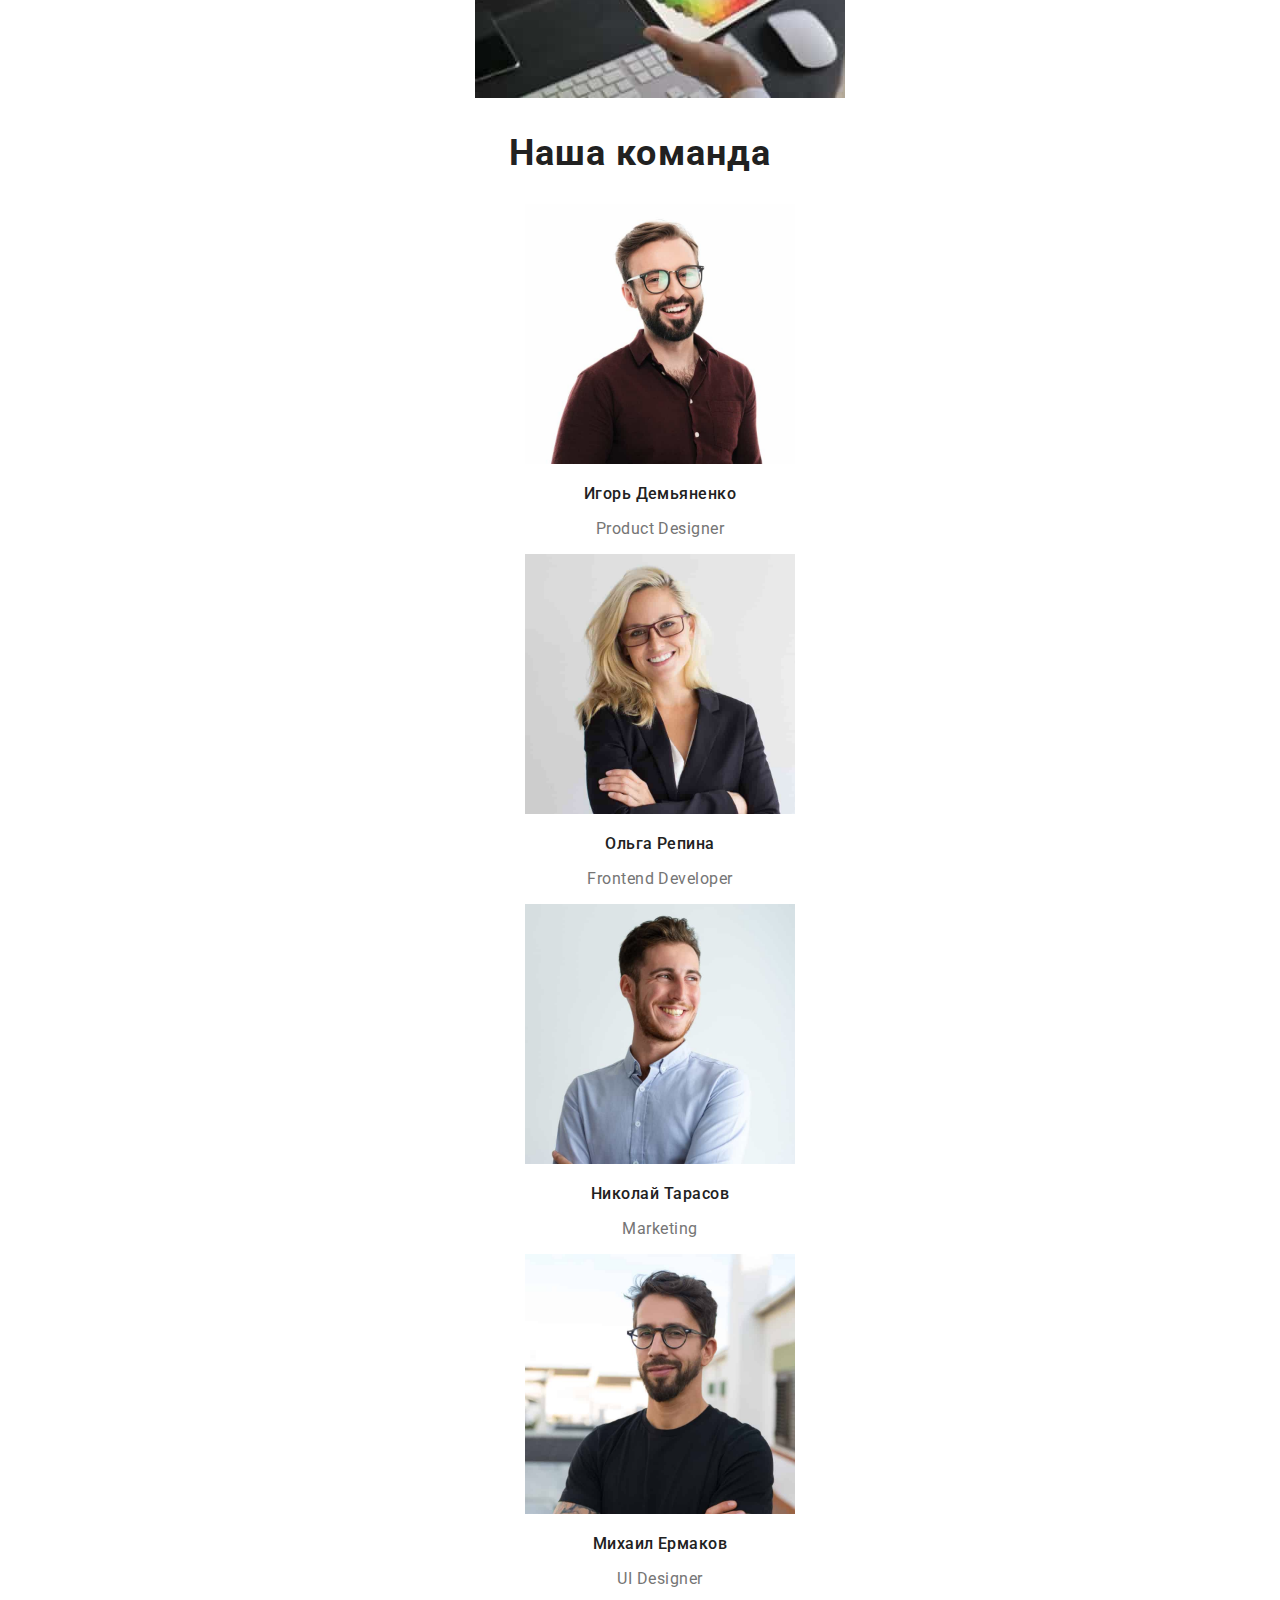
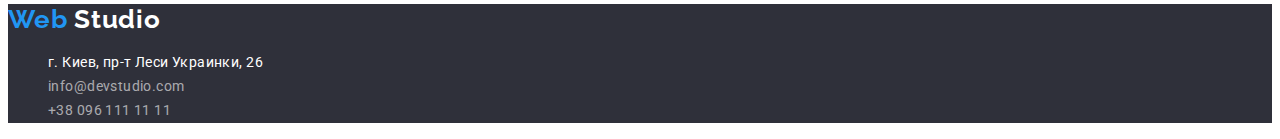
==== commit 0bbc6db6: "Goit-markup-hw-02-Tsymbaliuk" ====
--- a/index.html
+++ b/index.html
@@ -17,8 +17,8 @@
     <!--Header-->
     <header class="header">
         <nav class="header-nav">
-            <a href="./img/Logo_WebStudio.jpg" class="link">
-                <span class="header-logo-web">Web</span>
+            <a href="./img/Logo_WebStudio.jpg" class="header-logo-web link">
+                <span>Web</span>
                     <span class="header-logo-studio">Studio</span>
             </a>
             <ul class="header-list">
@@ -111,8 +111,8 @@
     <!--Fotter-->
     <footer class="footer">
         <div>
-            <a href="./img/Logo_WebStudio.jpg" class="link">
-                <span class="footer-logo-web">Web</span>
+            <a href="./img/Logo_WebStudio.jpg" class="footer-logo-web link">
+                <span>Web</span>
                     <span class="footer-logo-studio">Studio</span>
             </a>
             <address>
--- a/css/styles.css
+++ b/css/styles.css
@@ -9,17 +9,12 @@
     font-family: "Raleway", sant-serif;
     font-weight: 700;
     font-size: 26px;
-    line-height: 1,19;
+    line-height: 1.19;
     letter-spacing: 0.03em;
     color: #2196F3;
 }
 
 .header-logo-studio {
-    font-family: "Raleway", sant-serif;
-    font-weight: 700;
-    font-size: 26px;
-    line-height: 1,19;
-    letter-spacing: 0.03em;
     color: #000000;
 }
 
@@ -29,20 +24,24 @@
 
 .header-item-studia {
     color: #2196F3;
+    font-weight: 500;
+    font-size: 14px;
+    line-height: 1.14;
+    letter-spacing: 0.02em;
 }
 
 .header-item {
     color: #212121;
     font-weight: 500;
     font-size: 14px;
-    line-height: 1,14;
+    line-height: 1.14;
     letter-spacing: 0.02em;
 }
 
 .header-item-portfolio {
     font-weight: 500;
     font-size: 14px;
-    line-height: 1,14;
+    line-height: 1.14;
     letter-spacing: 0.02em;
     color: #2196F3;
 }
@@ -60,7 +59,7 @@
 .header-tel {
     font-weight: 500;
     font-size: 14px;
-    line-height: 1,14;
+    line-height: 1.14;
     letter-spacing: 0.02em;
     color: #757575;
 }
@@ -85,16 +84,17 @@
 .first-title-name {
     font-weight: 900;
     font-size: 44px;
-    line-height: 1,36;
+    line-height: 1.36;
     letter-spacing: 0.06em;
+    text-transform: uppercase;
     color: #FFFFFF;
 }
 
 .header-button {
-    font-family: "Roboto", sant-serif;
+    font-family:inherit;
     font-weight: 700;
     font-size: 16px;
-    line-height: 1,88;
+    line-height: 1.88;
     color: #FFFFFF;
     background: #2196F3;
     box-shadow: 0px 4px 4px rgba(0, 0, 0, 0.15);
@@ -105,14 +105,14 @@
 .second-name {
     font-weight: 700;
     font-size: 14px;
-    line-height: 1,14;
-    letter-spacing: 0.03em;
+    line-height: 1.14;
+    letter-spacing: 0.03em;
+    text-transform: uppercase;
 }
 
 .second-text {
-    font-weight: 400;
-    font-size: 14px;
-    line-height: 1,71;
+    font-size: 14px;
+    line-height: 1.71;
     letter-spacing: 0.03em;
     color: #757575;
 }
@@ -121,7 +121,7 @@
 .fourth-title {
     font-weight: 700;
     font-size: 36px;
-    line-height: 1,17;
+    line-height: 1.17;
     text-align: center;
     letter-spacing: 0.03em;
 }
@@ -136,14 +136,12 @@
 .name {
     font-weight: 500;
     font-size: 16px;
-    line-height: 1,19;
+    line-height: 1.19;
     letter-spacing: 0.03em;
 }
 
 .work-item {
-    font-weight: 400;
-    font-size: 16px;
-    line-height: 1,19;
+    line-height: 1.19;
     letter-spacing: 0.03em;
     color: #757575;
 }
@@ -156,26 +154,28 @@
     background: #2F303A;
 }
 
+address {
+    font-style: normal;
+}
+
 .footer-logo-studio {
     font-family: "Raleway", sant-serif;
     font-weight: 700;
     font-size: 26px;
-    line-height: 1, 19;
+    line-height: 1.19;
     letter-spacing: 0.03em;
     color: #FFFFFF;
 }
 
 .footer-sait {
-    font-weight: 400;
-    font-size: 14px;
-    line-height: 1,71;
+    font-size: 14px;
+    line-height: 1.71;
     letter-spacing: 0.03em;
     color: #FFFFFF;
 }
 
 .footer-mail,
 .footer-tel {
-    font-weight: 400;
     font-size: 14px;
     line-height: 1.71;
     letter-spacing: 0.03em;
@@ -194,25 +194,21 @@
 /* Portfolio */
 
 .portfolio-list {
-    font-family: "Roboto", sant-serif;
     font-weight: 500;
     font-size: 16px;
-    line-height: 1,63;
-    letter-spacing: 0.03em;
-    border-radius: 4px;
+    line-height: 1.63;
+    letter-spacing: 0.03em;
     box-shadow: rgba(0, 0, 0, 0.1),rgba(0, 0, 0, 0.08), rgba(0, 0, 0, 0.12);
     color: #212121;
 }
 
 .portfolio-item-all {
-    font-family: "Roboto", sant-serif;
     color: #FFFFFF;
     background: #2196F3;
     cursor: pointer;
 }
 
 .portfolio-item {
-    font-family: "Roboto", sant-serif;
     color: #212121;
     cursor: pointer;
 }
@@ -226,15 +222,13 @@
 .portfolio-list {
     font-weight: 700;
     font-size: 18px;
-    line-height: 2; /* тут задані значення font-size: 18px; line-height: 36px;*/
+    line-height: 2.0; /* тут задані значення font-size: 18px; line-height: 36px;*/
     letter-spacing: 0.06em;
     color: #212121;
 }
 
 .portfolio-text {
-    font-weight: 400;
-    font-size: 16px;
-    line-height: 1,88;
+    line-height: 1.88;
     letter-spacing: 0.03em;
     color: #757575;
 }